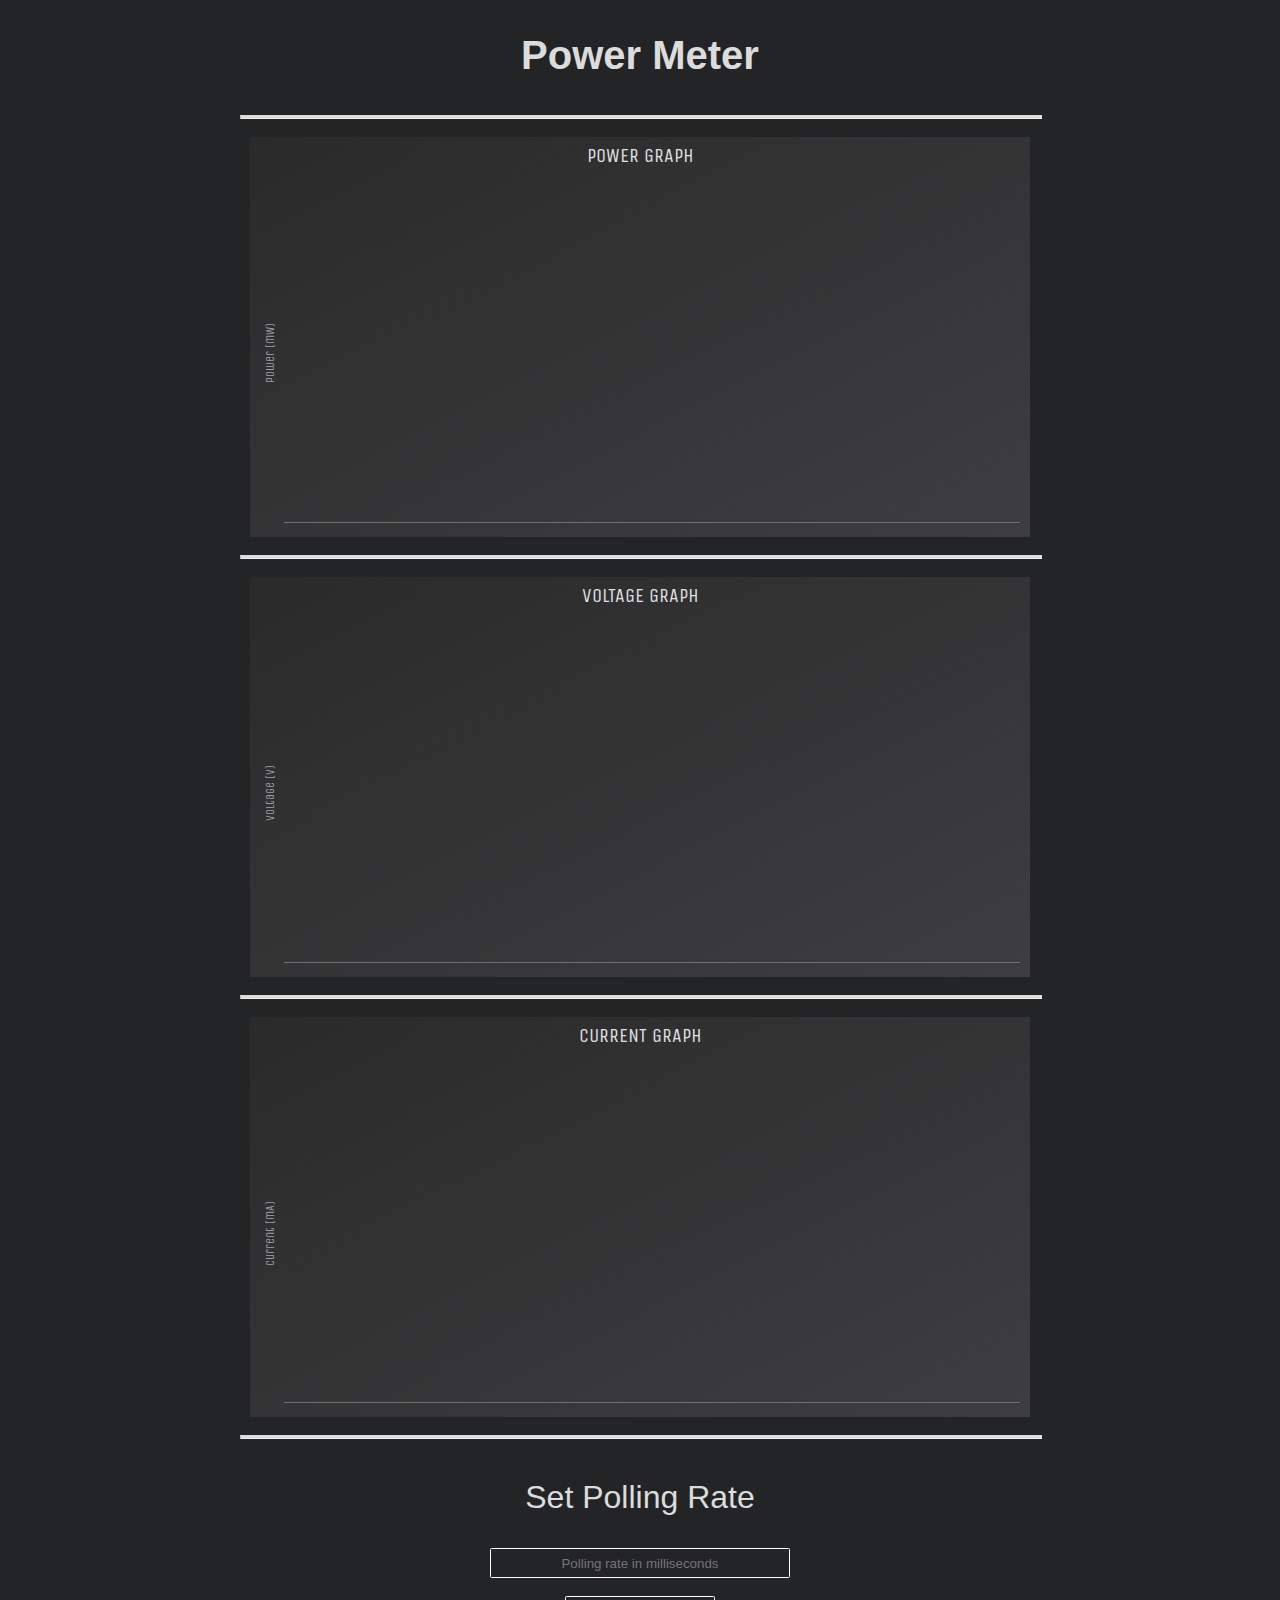
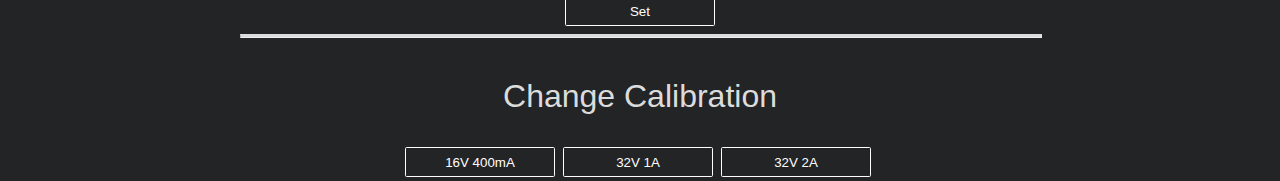
==== data/index.html @ 04b9907f "Added captive portal AP" ====
<!DOCTYPE HTML><html><head> <meta name="viewport" content="width=device-width, initial-scale=1"> <script src="highcharts.js"></script> <script src="dark-unica.js"></script> <style> body { background-color: #232426; min-width: 310px; max-width: 800px; height: 400px; margin: 0 auto; } h2 { color: #dcdcdc; font-family: Arial; font-size: 2.5rem; text-align: center; padding-bottom: 4px; } div.container { width: auto; height: auto; padding: 10px; display: block; } div.form { display: block; text-align: center; } #polling { position: relative; display: flex; flex-flow: column wrap; text-align: center; } form { display: inline-block; margin-left: auto; margin-right: auto; text-align: left; } body { font: helvetica; } #setpol { margin: auto; } #polinp { margin: auto; } #buttoncap { color: #dcdcdc; font-family: Arial; font-size: 2rem; text-align: center; } input { width: 300px; height: 30px; background-color: #232426; padding: 0.35em 1.2em; border: 0.1em solid #FFFFFF; margin: 0 0.3em 0.3em 0; border-radius: 0.12em; box-sizing: border-box; text-decoration: none; font-family: 'Roboto', sans-serif; font-weight: 300; color: #FFFFFF; text-align: center; } hr { border-top: 3px solid #dcdcdc; width: 100%; } button { background-color: #232426; display: inherit; width: 150px; height: 30px; padding: 0.35em 1.2em; border: 0.1em solid #FFFFFF; margin: 0 0.3em 0.3em 0; border-radius: 0.12em; box-sizing: border-box; text-decoration: none; font-family: 'Roboto', sans-serif; font-weight: 300; color: #FFFFFF; text-align: center; transition: all 0.2s; } button:hover { color: #000000; background-color: #FFFFFF; } @media all and (max-width:30em) { button { display: block; margin: 0.4em auto; } } </style></head><body> <h2>Power Meter</h2> <hr> <div id="chart-power" class="container"></div> <hr> <div id="chart-voltage" class="container"></div> <hr> <div id="chart-current" class="container"></div> <hr> <div id="polling"> <p id="buttoncap">Set Polling Rate</p> <input type="text" id="polinp" placeholder="Polling rate in milliseconds"><br> </div> <button type="button" id="setpol">Set</button> <hr> <div class="form"> <form> <p id="buttoncap">Change Calibration</p> <button type="button" id="setcala">16V 400mA</button> <button type="button" id="setcalb">32V 1A</button> <button type="button" id="setcalc">32V 2A</button> </form> </div></body><script> var pollrate = 1000; var powerChart = new Highcharts.Chart({ chart: { renderTo: 'chart-power' }, title: { text: 'Power Graph' }, series: [{ showInLegend: false, data: [] }], plotOptions: { line: { dataLabels: { enabled: true } }, series: { color: '#CC66FF' } }, xAxis: { type: 'datetime', dateTimeLabelFormats: { second: '%H:%M:%S' } }, yAxis: { title: { text: 'Power (mW)' } }, credits: { enabled: false } }); var voltageChart = new Highcharts.Chart({ chart: { renderTo: 'chart-voltage' }, title: { text: 'Voltage Graph' }, series: [{ showInLegend: false, data: [] }], plotOptions: { line: { dataLabels: { enabled: true } }, series: { color: '#3399FF' } }, xAxis: { type: 'datetime', dateTimeLabelFormats: { second: '%H:%M:%S' } }, yAxis: { title: { text: 'Voltage (V)' } }, credits: { enabled: false } }); var currentChart = new Highcharts.Chart({ chart: { renderTo: 'chart-current' }, title: { text: 'Current Graph' }, series: [{ showInLegend: false, data: [] }], plotOptions: { line: { dataLabels: { enabled: true } }, series: { color: '#CC0033' } }, xAxis: { type: 'datetime', dateTimeLabelFormats: { second: '%H:%M:%S' } }, yAxis: { title: { text: 'Current (mA)' } }, credits: { enabled: false } }); function getPower() { var xhttp = new XMLHttpRequest(); xhttp.onreadystatechange = function () { if (this.readyState == 4 && this.status == 200) { var x = (new Date()).getTime(), y = parseFloat(this.responseText); if (powerChart.series[0].data.length > 40) { powerChart.series[0].addPoint([x, y], true, true, true); } else { powerChart.series[0].addPoint([x, y], true, false, true); } } }; xhttp.open("GET", "/power", true); xhttp.send(); } function getVoltage() { var xhttp = new XMLHttpRequest(); xhttp.onreadystatechange = function () { if (this.readyState == 4 && this.status == 200) { var x = (new Date()).getTime(), y = parseFloat(this.responseText); if (voltageChart.series[0].data.length > 40) { voltageChart.series[0].addPoint([x, y], true, true, true); } else { voltageChart.series[0].addPoint([x, y], true, false, true); } } }; xhttp.open("GET", "/voltage", true); xhttp.send(); } function getCurrent() { var xhttp = new XMLHttpRequest(); xhttp.onreadystatechange = function () { if (this.readyState == 4 && this.status == 200) { var x = (new Date()).getTime(), y = parseFloat(this.responseText); if (currentChart.series[0].data.length > 40) { currentChart.series[0].addPoint([x, y], true, true, true); } else { currentChart.series[0].addPoint([x, y], true, false, true); } } }; xhttp.open("GET", "/current", true); xhttp.send(); } var powinterval = setInterval(getPower, pollrate); var volinterval = setInterval(getVoltage, pollrate); var curinterval = setInterval(getCurrent, pollrate); var btn1 = document.getElementById("setcala"); btn1.addEventListener("click", function () { var xhttp = new XMLHttpRequest(); xhttp.open("GET", "/setcala", true); xhttp.send(); }); var btn2 = document.getElementById("setcalb"); btn2.addEventListener("click", function () { var xhttp = new XMLHttpRequest(); xhttp.open("GET", "/setcalb", true); xhttp.send(); }); var btn3 = document.getElementById("setcalc"); btn3.addEventListener("click", function () { var xhttp = new XMLHttpRequest(); xhttp.open("GET", "/setcalc", true); xhttp.send(); }); function startInterval(_interval) { intervalId = setInterval(_interval); } var btn4 = document.getElementById("setpol"); btn4.addEventListener("click", function () { pollrate = Number(document.getElementById("polinp").value); clearInterval(powinterval); clearInterval(volinterval); clearInterval(curinterval); powinterval = setInterval(getPower, pollrate); volinterval = setInterval(getVoltage, pollrate); curinterval = setInterval(getCurrent, pollrate); });</script></html>
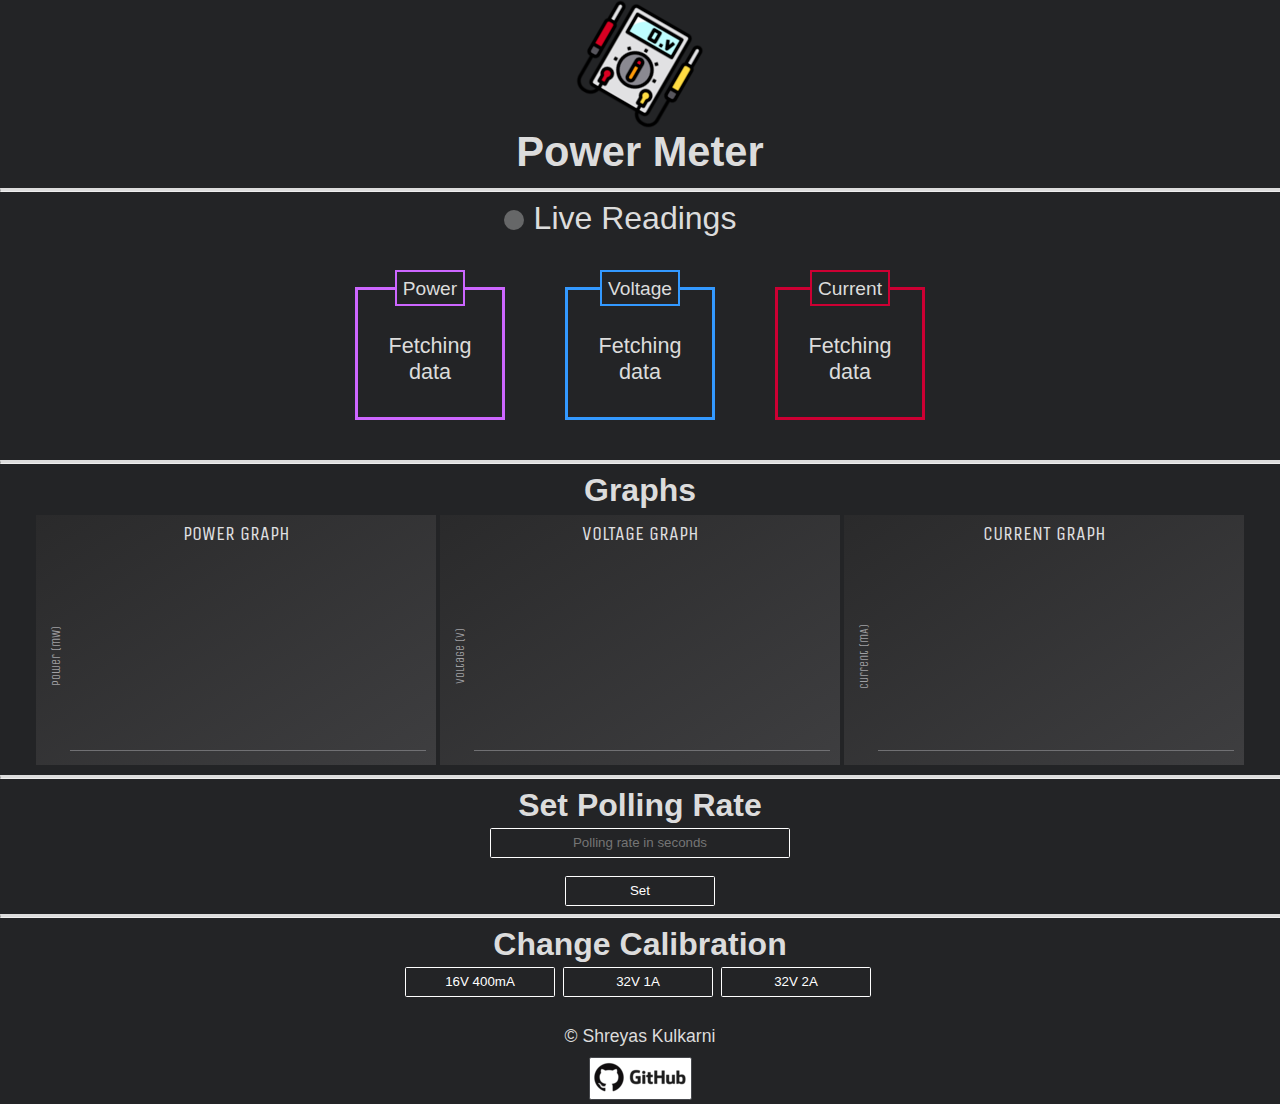
==== commit e07bd0c2: "Improved captive portal webpage" ====
--- a/data/index.html
+++ b/data/index.html
@@ -1 +1,69 @@
-<!DOCTYPE HTML><html><head> <meta name="viewport" content="width=device-width, initial-scale=1"> <script src="highcharts.js"></script> <script src="dark-unica.js"></script> <style> body { background-color: #232426; min-width: 310px; max-width: 800px; height: 400px; margin: 0 auto; } h2 { color: #dcdcdc; font-family: Arial; font-size: 2.5rem; text-align: center; padding-bottom: 4px; } div.container { width: auto; height: auto; padding: 10px; display: block; } div.form { display: block; text-align: center; } #polling { position: relative; display: flex; flex-flow: column wrap; text-align: center; } form { display: inline-block; margin-left: auto; margin-right: auto; text-align: left; } body { font: helvetica; } #setpol { margin: auto; } #polinp { margin: auto; } #buttoncap { color: #dcdcdc; font-family: Arial; font-size: 2rem; text-align: center; } input { width: 300px; height: 30px; background-color: #232426; padding: 0.35em 1.2em; border: 0.1em solid #FFFFFF; margin: 0 0.3em 0.3em 0; border-radius: 0.12em; box-sizing: border-box; text-decoration: none; font-family: 'Roboto', sans-serif; font-weight: 300; color: #FFFFFF; text-align: center; } hr { border-top: 3px solid #dcdcdc; width: 100%; } button { background-color: #232426; display: inherit; width: 150px; height: 30px; padding: 0.35em 1.2em; border: 0.1em solid #FFFFFF; margin: 0 0.3em 0.3em 0; border-radius: 0.12em; box-sizing: border-box; text-decoration: none; font-family: 'Roboto', sans-serif; font-weight: 300; color: #FFFFFF; text-align: center; transition: all 0.2s; } button:hover { color: #000000; background-color: #FFFFFF; } @media all and (max-width:30em) { button { display: block; margin: 0.4em auto; } } </style></head><body> <h2>Power Meter</h2> <hr> <div id="chart-power" class="container"></div> <hr> <div id="chart-voltage" class="container"></div> <hr> <div id="chart-current" class="container"></div> <hr> <div id="polling"> <p id="buttoncap">Set Polling Rate</p> <input type="text" id="polinp" placeholder="Polling rate in milliseconds"><br> </div> <button type="button" id="setpol">Set</button> <hr> <div class="form"> <form> <p id="buttoncap">Change Calibration</p> <button type="button" id="setcala">16V 400mA</button> <button type="button" id="setcalb">32V 1A</button> <button type="button" id="setcalc">32V 2A</button> </form> </div></body><script> var pollrate = 1000; var powerChart = new Highcharts.Chart({ chart: { renderTo: 'chart-power' }, title: { text: 'Power Graph' }, series: [{ showInLegend: false, data: [] }], plotOptions: { line: { dataLabels: { enabled: true } }, series: { color: '#CC66FF' } }, xAxis: { type: 'datetime', dateTimeLabelFormats: { second: '%H:%M:%S' } }, yAxis: { title: { text: 'Power (mW)' } }, credits: { enabled: false } }); var voltageChart = new Highcharts.Chart({ chart: { renderTo: 'chart-voltage' }, title: { text: 'Voltage Graph' }, series: [{ showInLegend: false, data: [] }], plotOptions: { line: { dataLabels: { enabled: true } }, series: { color: '#3399FF' } }, xAxis: { type: 'datetime', dateTimeLabelFormats: { second: '%H:%M:%S' } }, yAxis: { title: { text: 'Voltage (V)' } }, credits: { enabled: false } }); var currentChart = new Highcharts.Chart({ chart: { renderTo: 'chart-current' }, title: { text: 'Current Graph' }, series: [{ showInLegend: false, data: [] }], plotOptions: { line: { dataLabels: { enabled: true } }, series: { color: '#CC0033' } }, xAxis: { type: 'datetime', dateTimeLabelFormats: { second: '%H:%M:%S' } }, yAxis: { title: { text: 'Current (mA)' } }, credits: { enabled: false } }); function getPower() { var xhttp = new XMLHttpRequest(); xhttp.onreadystatechange = function () { if (this.readyState == 4 && this.status == 200) { var x = (new Date()).getTime(), y = parseFloat(this.responseText); if (powerChart.series[0].data.length > 40) { powerChart.series[0].addPoint([x, y], true, true, true); } else { powerChart.series[0].addPoint([x, y], true, false, true); } } }; xhttp.open("GET", "/power", true); xhttp.send(); } function getVoltage() { var xhttp = new XMLHttpRequest(); xhttp.onreadystatechange = function () { if (this.readyState == 4 && this.status == 200) { var x = (new Date()).getTime(), y = parseFloat(this.responseText); if (voltageChart.series[0].data.length > 40) { voltageChart.series[0].addPoint([x, y], true, true, true); } else { voltageChart.series[0].addPoint([x, y], true, false, true); } } }; xhttp.open("GET", "/voltage", true); xhttp.send(); } function getCurrent() { var xhttp = new XMLHttpRequest(); xhttp.onreadystatechange = function () { if (this.readyState == 4 && this.status == 200) { var x = (new Date()).getTime(), y = parseFloat(this.responseText); if (currentChart.series[0].data.length > 40) { currentChart.series[0].addPoint([x, y], true, true, true); } else { currentChart.series[0].addPoint([x, y], true, false, true); } } }; xhttp.open("GET", "/current", true); xhttp.send(); } var powinterval = setInterval(getPower, pollrate); var volinterval = setInterval(getVoltage, pollrate); var curinterval = setInterval(getCurrent, pollrate); var btn1 = document.getElementById("setcala"); btn1.addEventListener("click", function () { var xhttp = new XMLHttpRequest(); xhttp.open("GET", "/setcala", true); xhttp.send(); }); var btn2 = document.getElementById("setcalb"); btn2.addEventListener("click", function () { var xhttp = new XMLHttpRequest(); xhttp.open("GET", "/setcalb", true); xhttp.send(); }); var btn3 = document.getElementById("setcalc"); btn3.addEventListener("click", function () { var xhttp = new XMLHttpRequest(); xhttp.open("GET", "/setcalc", true); xhttp.send(); }); function startInterval(_interval) { intervalId = setInterval(_interval); } var btn4 = document.getElementById("setpol"); btn4.addEventListener("click", function () { pollrate = Number(document.getElementById("polinp").value); clearInterval(powinterval); clearInterval(volinterval); clearInterval(curinterval); powinterval = setInterval(getPower, pollrate); volinterval = setInterval(getVoltage, pollrate); curinterval = setInterval(getCurrent, pollrate); });</script></html>+<!DOCTYPE html>
+<html>
+  <head>
+    <meta name="viewport" content="width=device-width, initial-scale=1" />
+    <script src="graph.js"></script>
+    <script src="theme.js"></script>
+    <link rel="stylesheet" type="text/css" href="style.css" />
+    <title>Power Meter</title>
+  </head>
+
+  <body>
+    <img src="meter.png" class="image" />
+    <h1>Power Meter</h1>
+    <hr />
+    <div class="live">
+      <svg height="70" width="70" class="blinking-off" id="blinker">
+        <circle cx="50" cy="50" r="10" />
+      </svg>
+      <span class="livetext">
+        Live Readings
+      </span>
+    </div>
+    <div class="boxes">
+      <fieldset class="readingboxes" id="powerfs">
+        <legend style="border: 2px solid #cc66ff;">Power</legend>
+        <p id="powbox">Fetching data</p>
+      </fieldset>
+      <fieldset class="readingboxes" id="volfs">
+        <legend style="border: 2px solid #3399ff;">Voltage</legend>
+        <p id="volbox">Fetching data</p>
+      </fieldset>
+      <fieldset class="readingboxes" id="curfs">
+        <legend style="border: 2px solid #cc0033;">Current</legend>
+        <p id="curbox">Fetching data</p>
+      </fieldset>
+    </div>
+    <hr />
+    <h3>Graphs</h3>
+    <div id="maincontainer">
+      <div id="chart-power" class="container"></div>
+      <div id="chart-voltage" class="container"></div>
+      <div id="chart-current" class="container"></div>
+    </div>
+    <hr />
+    <div id="polling">
+      <h3>Set Polling Rate</h3>
+      <input
+        type="text"
+        id="polinp"
+        placeholder="Polling rate in seconds"
+      /><br />
+    </div>
+    <button type="button" id="setpol">Set</button>
+    <hr />
+    <div class="form">
+      <form>
+        <h3>Change Calibration</h3>
+        <button type="button" id="setcala">16V 400mA</button>
+        <button type="button" id="setcalb">32V 1A</button>
+        <button type="button" id="setcalc">32V 2A</button>
+        <div class="about">
+          <p id="info">&copy; Shreyas Kulkarni</p>
+          <a href="https://github.com/shreyask21" class="gitbutton"></a>
+        </div>
+      </form>
+    </div>
+  </body>
+  <script src="datahandler.js"></script>
+</html>
--- a/data/style.css
+++ b/data/style.css
@@ -0,0 +1,251 @@
+body {
+  background-color: #232426;
+  min-width: 310px;
+  height: 400px;
+  margin: auto;
+}
+.image {
+  display: block;
+  margin-left: auto;
+  margin-right: auto;
+  width: auto;
+  float: none;
+}
+h1 {
+  color: #dcdcdc;
+  font-family: Arial;
+  font-size: 2.6rem;
+  text-align: center;
+  padding-bottom: 4px;
+  margin: auto;
+}
+.about {
+  color: #dcdcdc;
+  font-family: Arial;
+  font-size: 1.1rem;
+  text-align: center;
+  padding-bottom: 4px;
+  margin-top: 15px;
+  text-decoration: none;
+  position: relative;
+  display: flex;
+  flex-flow: column wrap;
+  text-align: center;
+}
+#info {
+  margin: 10px;
+}
+
+h3 {
+  color: #dcdcdc;
+  font-family: Arial;
+  font-size: 2rem;
+  text-align: center;
+  padding-bottom: 4px;
+  margin: auto;
+}
+h4 {
+  color: #dcdcdc;
+  font-family: Arial;
+  font-size: 1.5rem;
+  text-align: center;
+  padding-bottom: 4px;
+}
+legend {
+  padding: 6px;
+  color: #dcdcdc;
+  font-family: Arial;
+  font-size: 1.2rem;
+  text-align: center;
+  padding-bottom: 4px;
+}
+
+div.form {
+  display: block;
+  text-align: center;
+  margin-bottom: 4em;
+}
+
+#polling {
+  position: relative;
+  display: flex;
+  flex-flow: column wrap;
+  text-align: center;
+}
+
+form {
+  display: inline-block;
+  margin-left: auto;
+  margin-right: auto;
+  text-align: left;
+}
+
+body {
+  font: helvetica;
+  padding-bottom: 200px;
+}
+
+#setpol,
+#polinp {
+  margin: auto;
+}
+
+input {
+  width: 300px;
+  height: 30px;
+  background-color: #232426;
+  padding: 0.35em 1.2em;
+  border: 0.1em solid #ffffff;
+  margin: 0 0.3em 0.3em 0;
+  border-radius: 0.12em;
+  box-sizing: border-box;
+  text-decoration: none;
+  font-family: "Roboto", sans-serif;
+  font-weight: 300;
+  color: #ffffff;
+  text-align: center;
+}
+
+hr {
+  border-top: 3.5px solid #dcdcdc;
+  width: 100%;
+}
+
+button {
+  background-color: #232426;
+  display: inherit;
+  width: 150px;
+  height: 30px;
+  padding: 0.35em 1.2em;
+  border: 0.1em solid #ffffff;
+  margin: 0 0.3em 0.3em 0;
+  border-radius: 0.12em;
+  box-sizing: border-box;
+  text-decoration: none;
+  font-family: "Roboto", sans-serif;
+  font-weight: 300;
+  color: #ffffff;
+  text-align: center;
+  transition: all 0.2s;
+}
+
+button:hover {
+  color: #000000;
+  background-color: #ffffff;
+}
+
+@media all and (max-width: 30em) {
+  button {
+    display: block;
+    margin: 0.4em auto;
+  }
+}
+
+.gitbutton {
+  margin: auto;
+  position: relative;
+  display: flex;
+  flex-flow: column wrap;
+  text-align: center;
+  background-image: url(git.png);
+  background-color: #ffffff;
+  width: 103px;
+  height: 43px;
+  padding: 3px;
+  border: 0.1em solid #46484c;
+  border-radius: 0.12em;
+  box-sizing: border-box;
+  text-decoration: none;
+  font-family: "Roboto", sans-serif;
+  font-weight: 300;
+  color: #ffffff;
+}
+
+.readingboxes {
+  border: 3px;
+  border-style: solid;
+  text-align: center;
+  width: 120px;
+  margin: 30px;
+}
+
+#powerfs {
+  color: #cc66ff;
+}
+
+#volfs {
+  color: #3399ff;
+}
+
+#curfs {
+  color: #cc0033;
+}
+
+#powbox,
+#volbox,
+#curbox,
+#unitbox {
+  color: #dcdcdc;
+  font-family: Arial;
+  font-size: 1.35rem;
+  text-align: center;
+}
+.blinking-on {
+  fill: red;
+  animation: 2s blink ease infinite;
+}
+.blinking-off {
+  fill: darkgrey;
+  opacity: 0.5;
+  animation: none;
+}
+
+@keyframes blink {
+  from,
+  to {
+    opacity: 0;
+  }
+  50% {
+    opacity: 1;
+  }
+}
+
+.live {
+  display: flex;
+  flex-wrap: wrap;
+  justify-content: center;
+  margin-left: -80px;
+  margin-bottom: auto;
+}
+.live > svg {
+  margin-top: -30px;
+}
+.livetext {
+  color: #dcdcdc;
+  font-family: Arial;
+  font-size: 2rem;
+  text-align: center;
+  margin-bottom: auto;
+}
+
+#maincontainer {
+  display: flex;
+  flex-wrap: wrap;
+  justify-content: center;
+}
+.container {
+  width: 400px;
+  height: 250px;
+  margin: 1px;
+  padding: 1px;
+}
+
+.boxes {
+  display: flex;
+  flex-wrap: wrap;
+  justify-content: center;
+  width: auto;
+  height: fit-content;
+  margin-top: auto;
+  margin-bottom: 10px;
+}
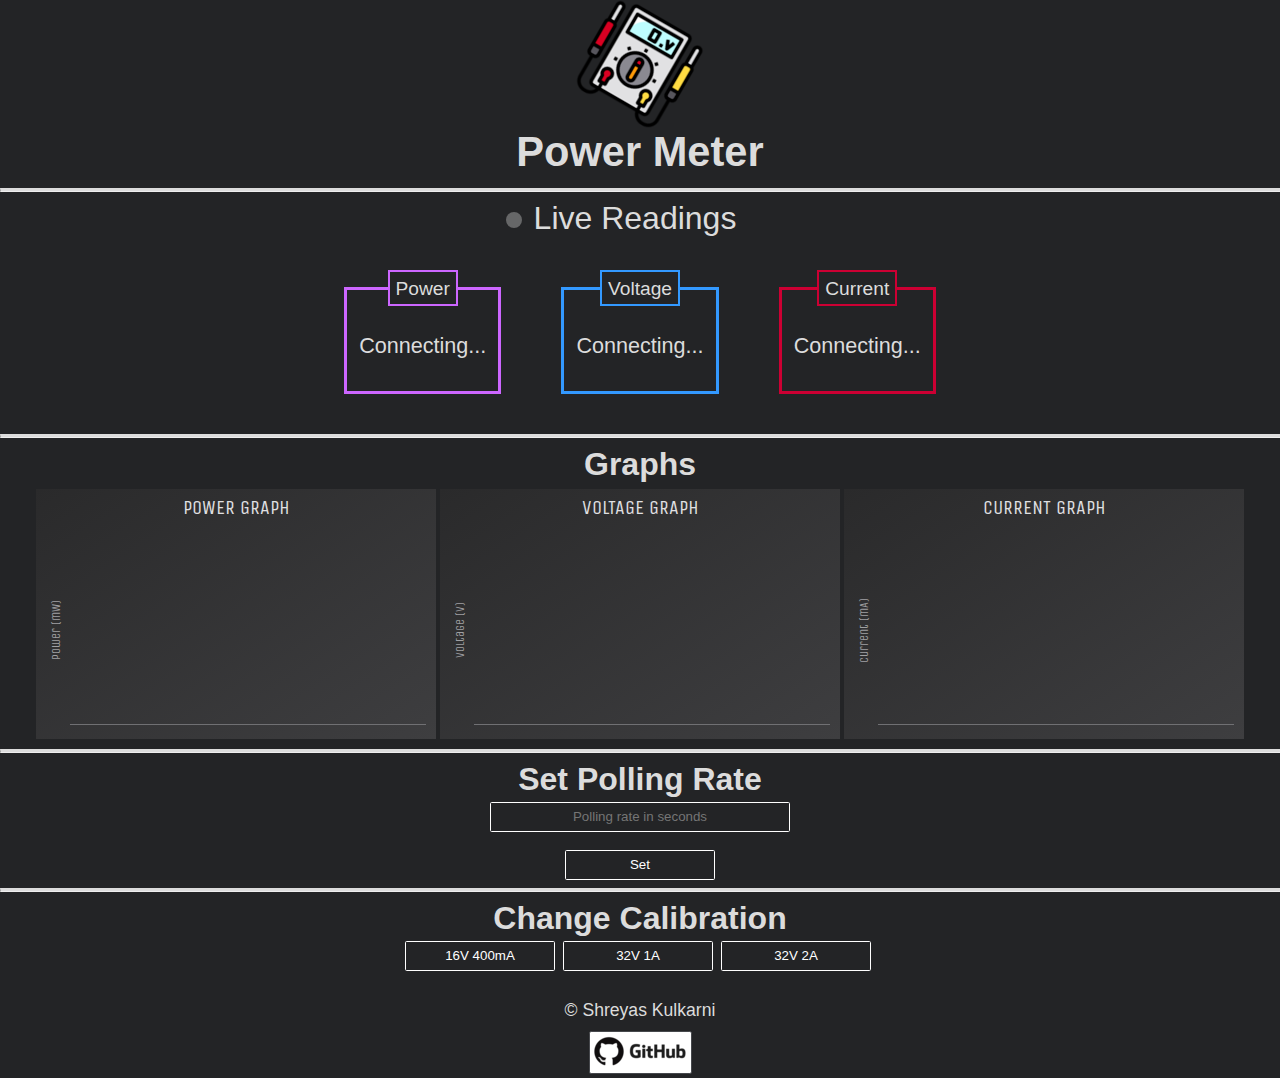
==== commit 1550f992: "Added server ack xhr" ====
--- a/data/index.html
+++ b/data/index.html
@@ -14,7 +14,7 @@
     <hr />
     <div class="live">
       <svg height="70" width="70" class="blinking-off" id="blinker">
-        <circle cx="50" cy="50" r="10" />
+        <circle cx="50" cy="50" r="8" />
       </svg>
       <span class="livetext">
         Live Readings
@@ -23,15 +23,15 @@
     <div class="boxes">
       <fieldset class="readingboxes" id="powerfs">
         <legend style="border: 2px solid #cc66ff;">Power</legend>
-        <p id="powbox">Fetching data</p>
+        <p id="powbox">Connecting...</p>
       </fieldset>
       <fieldset class="readingboxes" id="volfs">
         <legend style="border: 2px solid #3399ff;">Voltage</legend>
-        <p id="volbox">Fetching data</p>
+        <p id="volbox">Connecting...</p>
       </fieldset>
       <fieldset class="readingboxes" id="curfs">
         <legend style="border: 2px solid #cc0033;">Current</legend>
-        <p id="curbox">Fetching data</p>
+        <p id="curbox">Connecting...</p>
       </fieldset>
     </div>
     <hr />
